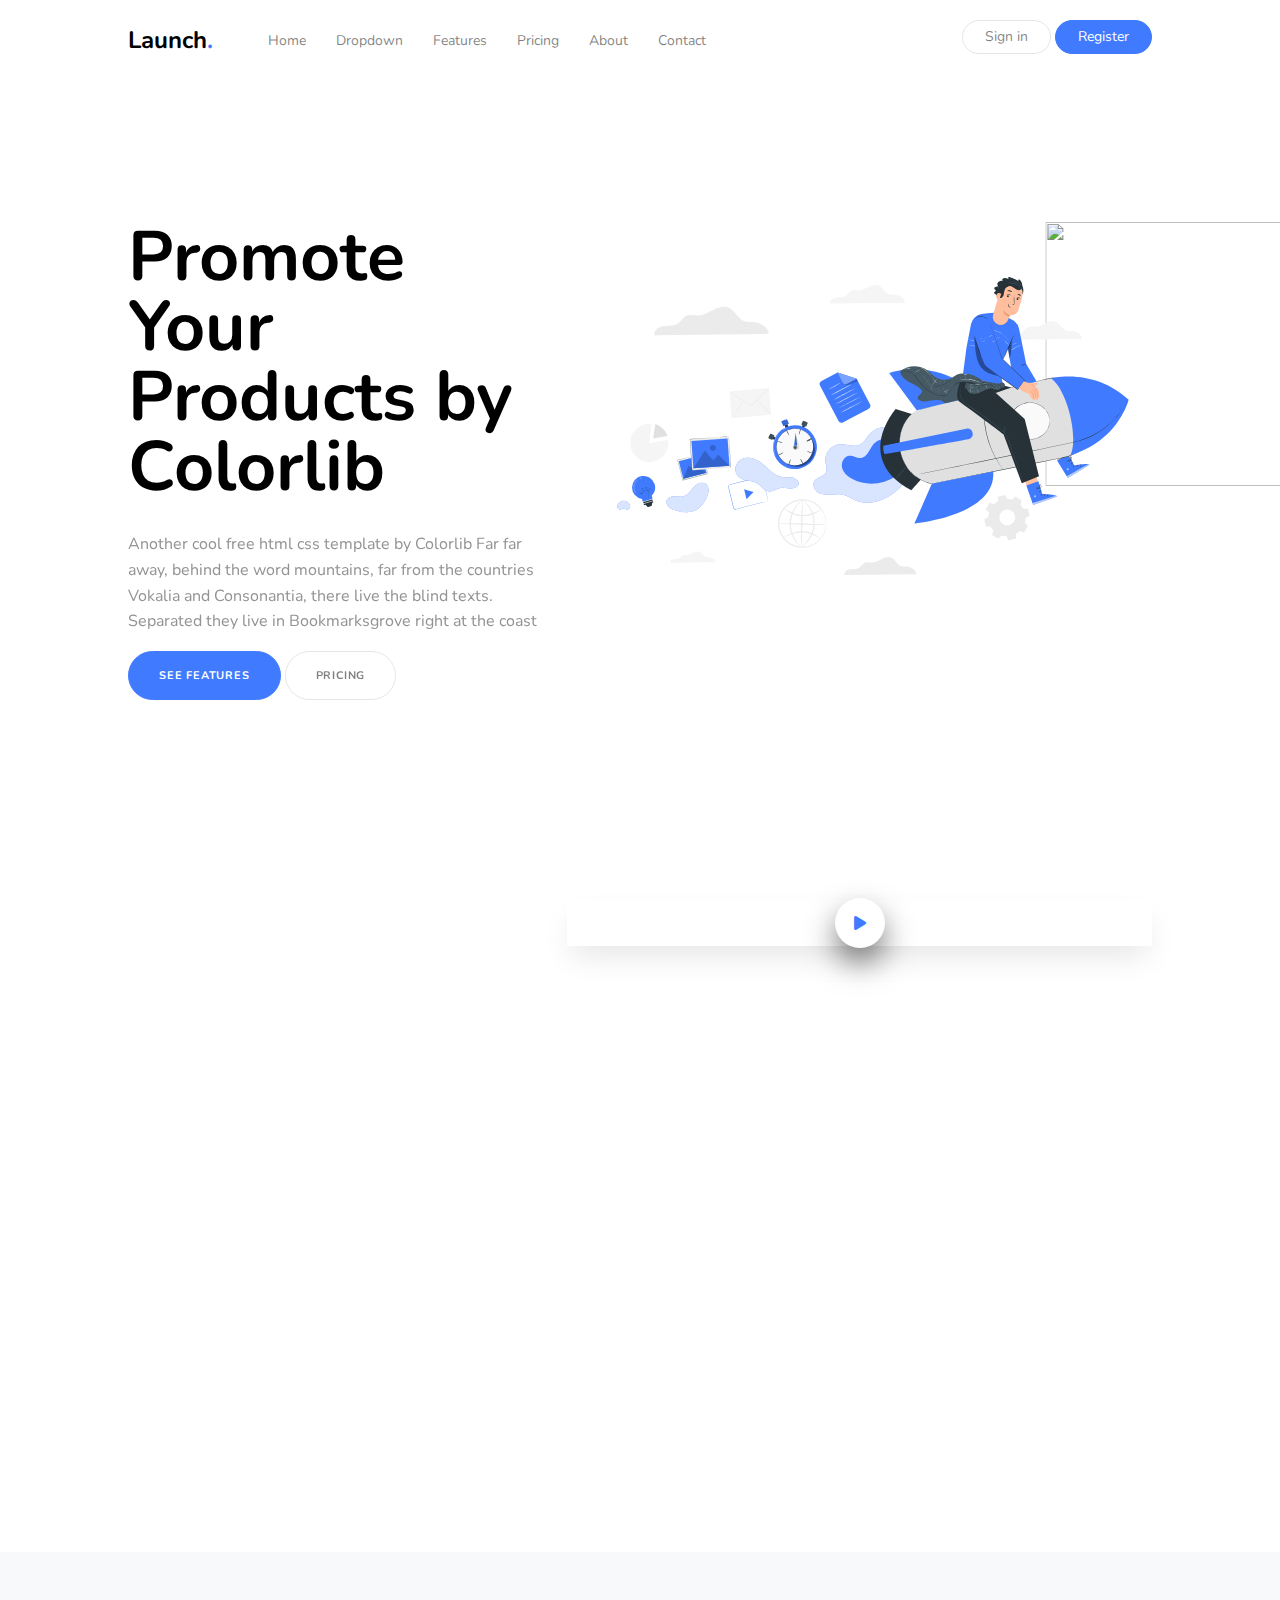
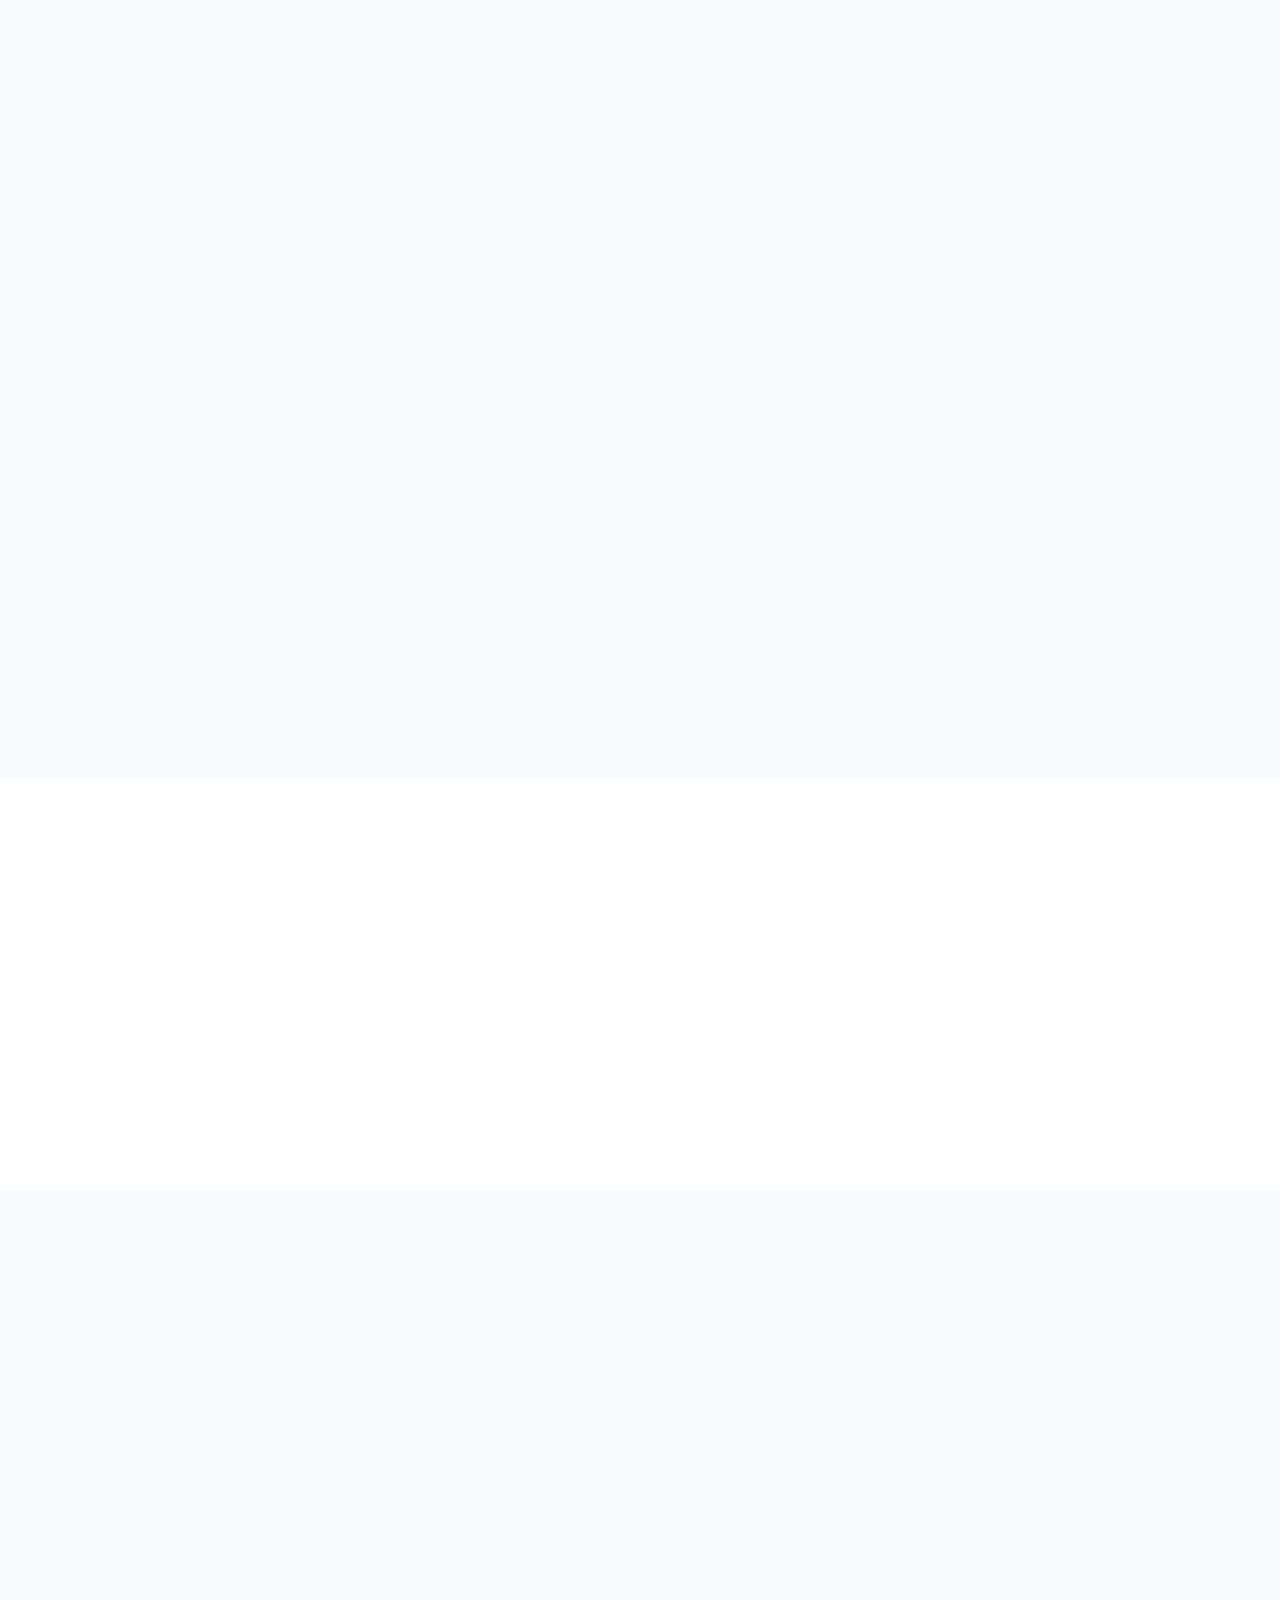
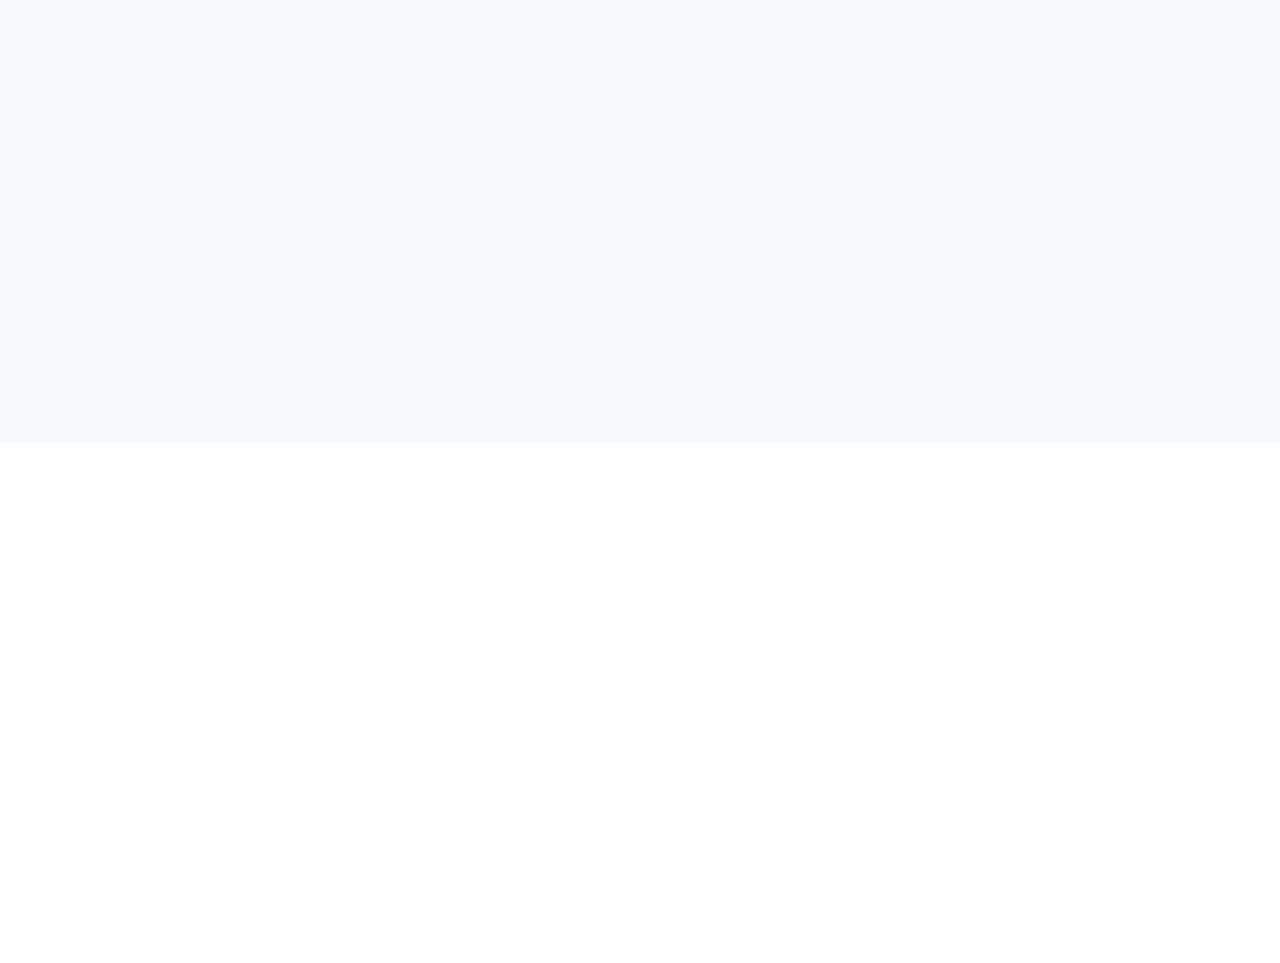
==== Lesson22/index.html @ 305e101e "feat:last lessons addeD" ====
<!DOCTYPE html>
<html lang="en">

<head>
    <meta charset="UTF-8">
    <meta name="viewport" content="width=device-width, initial-scale=1.0">
    <title>Document</title>



    <!-- FOntawsome cdn -->
    <link rel="stylesheet" href="https://cdnjs.cloudflare.com/ajax/libs/font-awesome/6.7.2/css/all.min.css"
        integrity="sha512-Evv84Mr4kqVGRNSgIGL/F/aIDqQb7xQ2vcrdIwxfjThSH8CSR7PBEakCr51Ck+w+/U6swU2Im1vVX0SVk9ABhg=="
        crossorigin="anonymous" referrerpolicy="no-referrer" />


    <!-- AOS css link -->
    <link rel="stylesheet" href="https://unpkg.com/aos@next/dist/aos.css" />


    <!-- Link Swiper's CSS -->
    <link rel="stylesheet" href="https://cdn.jsdelivr.net/npm/swiper@11/swiper-bundle.min.css" />


    <!-- Css file links -->
    <link rel="stylesheet" href="./src/css/reset.css">
    <link rel="stylesheet" href="./src/css/layout.css">
    <link rel="stylesheet" href="./src/css/swipper.css">
    <link rel="stylesheet" href="./src/css/style.css">
    <link rel="stylesheet" href="./src/css/responsive.css">
    <link rel="stylesheet" href="./src/css/animation.css">
</head>

<body>

    <header>
        <div class="container">
            <div class="row justify-content-between align-center">
                <div class="col-7 flex align-end">
                    <div class="logo">
                        <h2>
                            <a href="">
                                Launch<span>.</span>
                            </a>
                        </h2>
                    </div>
                    <ul class="menu flex">
                        <li>
                            <a href="">
                                Home
                            </a>
                        </li>
                        <li>
                            <a href="">
                                Dropdown
                            </a>
                            <ul class="submenu">
                                <li>
                                    <a href="">Testimonials</a>
                                </li>
                                <li>
                                    <a href="">Menu Two</a>
                                </li>
                                <li>
                                    <a href="">Menu Three</a>
                                </li>
                            </ul>
                        </li>
                        <li>
                            <a href="">
                                Features
                            </a>
                        </li>
                        <li>
                            <a href="">
                                Pricing
                            </a>
                        </li>
                        <li>
                            <a href="">
                                About
                            </a>
                        </li>
                        <li>
                            <a href="">
                                Contact
                            </a>
                        </li>
                    </ul>
                </div>
                <div class="col-3 text-right">
                    <a href="" class="btn">Sign in</a>
                    <a href="" class="btn-blue">Register</a>
                </div>
            </div>
        </div>
    </header>

    <main>
        <section id="intro">
            <div class="container">
                <div class="row justify-content-between">
                    <div class="col-lg-5">
                        <h1 data-aos="fade-up" data-aos-duration="1000" data-aos-mirror="true">Promote Your Products by
                            Colorlib</h1>
                        <p data-aos="fade-up" data-aos-duration="1000" data-aos-mirror="true">Another cool free html css
                            template by Colorlib Far far away, behind the word mountains, far
                            from the countries Vokalia and Consonantia, there live the blind texts. Separated they live
                            in Bookmarksgrove right at the coast</p>

                        <a href="http://" class="btn-blue" data-aos="fade-up" data-aos-duration="1000"
                            data-aos-mirror="true">SEE FEATURES</a>
                        <a href="http://" class="btn" data-aos="fade-up" data-aos-duration="1000"
                            data-aos-mirror="true">PRICING</a>
                    </div>
                    <div class="col-lg-7 relative">
                        <img src="./assets/images/market-launch-pana.svg" alt="" data-aos="fade-up"
                            data-aos-duration="1000" data-aos-mirror="true">
                        <img src="https://preview.colorlib.com/theme/launch/images/dots.png.webp" class="dots">
                    </div>
                </div>
            </div>
        </section>
        <section id="service">
            <div class="container">
                <div class="row justify-content-between">
                    <div class="col-lg-4">
                        <span class="subtitle" data-aos="fade-up" data-aos-duration="1000"
                            data-aos-mirror="true">Digital Services</span>
                        <h2 data-aos="fade-up" data-aos-duration="1000" data-aos-mirror="true">Selling Digital Services
                        </h2>
                        <p data-aos="fade-up" data-aos-duration="1000" data-aos-mirror="true">Far far away, behind the
                            word mountains, far from the countries Vokalia and Consonantia,
                            there live the blind texts. Separated they live in Bookmarksgrove right at the coast</p>

                        <ul>
                            <li data-aos="fade-up" data-aos-duration="1000" data-aos-mirror="true">
                                <i class="fa-solid fa-check"></i>
                                There live the blind texts
                            </li>
                            <li data-aos="fade-up" data-aos-duration="1000" data-aos-mirror="true">
                                <i class="fa-solid fa-check"></i>
                                Far far away behind the word
                            </li>
                        </ul>
                        <p class="feedback-desc" data-aos="fade-up" data-aos-duration="1000" data-aos-mirror="true">
                            “Separated they live in Bookmarksgrove right at the coast of the
                            Semantics,
                            a large language
                            ocean. A small river named Duden flows by their place and supplies it with the necessary
                            regelialia. ”</p>

                        <div class="client-card flex">
                            <img src="https://preview.colorlib.com/theme/launch/images/person_1.jpg" alt="client İmage"
                                data-aos="fade-up" data-aos-duration="1000" data-aos-mirror="true">

                            <div>
                                <h5 data-aos="fade-up" data-aos-duration="1000" data-aos-mirror="true">James Anderson
                                </h5>
                                <p data-aos="fade-up" data-aos-duration="1000" data-aos-mirror="true">Facebook, Product
                                    Lead</p>
                            </div>
                        </div>
                    </div>
                    <div class="col-lg-7">
                        <div class="service-big-image">

                            <img src="https://preview.colorlib.com/theme/launch/images/dashboard.jpg.webp" alt=""
                                data-aos="fade-up" data-aos-duration="1000" data-aos-mirror="true">
                            <span>
                                <i class="fa-solid fa-play"></i>
                            </span>
                        </div>
                    </div>
                </div>
            </div>
        </section>
        <section id="service-slider">
            <div class="container">
                <div class="row">
                    <div class="col-lg-7">
                        <img src="https://preview.colorlib.com/theme/launch/images/dashboard.jpg" alt=""
                            data-aos="fade-up" data-aos-duration="1000" data-aos-mirror="true">
                    </div>
                    <div class="col-lg-5">
                        <div class="service-item flex active" data-aos="fade-up" data-aos-duration="1000"
                            data-aos-mirror="true">
                            <div class="service-icon">
                                <svg class="bi bi-app-indicator" width="1em" height="1em" viewBox="0 0 16 16"
                                    fill="currentColor" xmlns="http://www.w3.org/2000/svg">
                                    <path fill-rule="evenodd"
                                        d="M5.5 2A3.5 3.5 0 0 0 2 5.5v5A3.5 3.5 0 0 0 5.5 14h5a3.5 3.5 0 0 0 3.5-3.5V8a.5.5 0 0 1 1 0v2.5a4.5 4.5 0 0 1-4.5 4.5h-5A4.5 4.5 0 0 1 1 10.5v-5A4.5 4.5 0 0 1 5.5 1H8a.5.5 0 0 1 0 1H5.5z">
                                    </path>
                                    <path d="M16 3a3 3 0 1 1-6 0 3 3 0 0 1 6 0z"></path>
                                </svg>
                            </div>
                            <div class="service-item-info">
                                <h3>Grow Your Business</h3>
                                <p>Far far away, behind the word mountains, far from the countries Vokalia and
                                    Consonantia.</p>
                            </div>
                        </div>
                        <div class="service-item flex" data-aos="fade-up" data-aos-duration="1000"
                            data-aos-mirror="true">
                            <div class="service-icon">
                                <svg class="bi bi-app-indicator" width="1em" height="1em" viewBox="0 0 16 16"
                                    fill="currentColor" xmlns="http://www.w3.org/2000/svg">
                                    <path fill-rule="evenodd"
                                        d="M5.5 2A3.5 3.5 0 0 0 2 5.5v5A3.5 3.5 0 0 0 5.5 14h5a3.5 3.5 0 0 0 3.5-3.5V8a.5.5 0 0 1 1 0v2.5a4.5 4.5 0 0 1-4.5 4.5h-5A4.5 4.5 0 0 1 1 10.5v-5A4.5 4.5 0 0 1 5.5 1H8a.5.5 0 0 1 0 1H5.5z">
                                    </path>
                                    <path d="M16 3a3 3 0 1 1-6 0 3 3 0 0 1 6 0z"></path>
                                </svg>
                            </div>
                            <div class="service-item-info">
                                <h3>Grow Your Business</h3>
                                <p>Far far away, behind the word mountains, far from the countries Vokalia and
                                    Consonantia.</p>
                            </div>
                        </div>
                        <div class="service-item flex" data-aos="fade-up" data-aos-duration="1000"
                            data-aos-mirror="true">
                            <div class="service-icon">
                                <svg class="bi bi-app-indicator" width="1em" height="1em" viewBox="0 0 16 16"
                                    fill="currentColor" xmlns="http://www.w3.org/2000/svg">
                                    <path fill-rule="evenodd"
                                        d="M5.5 2A3.5 3.5 0 0 0 2 5.5v5A3.5 3.5 0 0 0 5.5 14h5a3.5 3.5 0 0 0 3.5-3.5V8a.5.5 0 0 1 1 0v2.5a4.5 4.5 0 0 1-4.5 4.5h-5A4.5 4.5 0 0 1 1 10.5v-5A4.5 4.5 0 0 1 5.5 1H8a.5.5 0 0 1 0 1H5.5z">
                                    </path>
                                    <path d="M16 3a3 3 0 1 1-6 0 3 3 0 0 1 6 0z"></path>
                                </svg>
                            </div>
                            <div class="service-item-info">
                                <h3>Grow Your Business</h3>
                                <p>Far far away, behind the word mountains, far from the countries Vokalia and
                                    Consonantia.</p>
                            </div>
                        </div>
                        <div class="service-item flex" data-aos="fade-up" data-aos-duration="1000"
                            data-aos-mirror="true">
                            <div class="service-icon">
                                <svg class="bi bi-app-indicator" width="1em" height="1em" viewBox="0 0 16 16"
                                    fill="currentColor" xmlns="http://www.w3.org/2000/svg">
                                    <path fill-rule="evenodd"
                                        d="M5.5 2A3.5 3.5 0 0 0 2 5.5v5A3.5 3.5 0 0 0 5.5 14h5a3.5 3.5 0 0 0 3.5-3.5V8a.5.5 0 0 1 1 0v2.5a4.5 4.5 0 0 1-4.5 4.5h-5A4.5 4.5 0 0 1 1 10.5v-5A4.5 4.5 0 0 1 5.5 1H8a.5.5 0 0 1 0 1H5.5z">
                                    </path>
                                    <path d="M16 3a3 3 0 1 1-6 0 3 3 0 0 1 6 0z"></path>
                                </svg>
                            </div>
                            <div class="service-item-info">
                                <h3>Grow Your Business</h3>
                                <p>Far far away, behind the word mountains, far from the countries Vokalia and
                                    Consonantia.</p>
                            </div>
                        </div>
                    </div>
                </div>
            </div>
        </section>
        <section id="service-items">
            <div class="container">
                <div class="row">
                    <div class="col-lg-3" data-aos="fade-up" data-aos-duration="1000" data-aos-mirror="true">
                        <div class="service-card">
                            <div class="service-icon">
                                <svg class="bi bi-app-indicator" width="1em" height="1em" viewBox="0 0 16 16"
                                    fill="currentColor" xmlns="http://www.w3.org/2000/svg">
                                    <path fill-rule="evenodd"
                                        d="M5.5 2A3.5 3.5 0 0 0 2 5.5v5A3.5 3.5 0 0 0 5.5 14h5a3.5 3.5 0 0 0 3.5-3.5V8a.5.5 0 0 1 1 0v2.5a4.5 4.5 0 0 1-4.5 4.5h-5A4.5 4.5 0 0 1 1 10.5v-5A4.5 4.5 0 0 1 5.5 1H8a.5.5 0 0 1 0 1H5.5z">
                                    </path>
                                    <path d="M16 3a3 3 0 1 1-6 0 3 3 0 0 1 6 0z"></path>
                                </svg>
                            </div>
                            <h3>Grow Your Business</h3>
                            <p>Far far away, behind the word mountains, far from the countries Vokalia and Consonantia.
                            </p>
                        </div>
                    </div>
                    <div class="col-lg-3" data-aos="fade-up" data-aos-duration="1000" data-aos-delay="150"
                        data-aos-mirror="true">
                        <div class="service-card">
                            <div class="service-icon icon-yellow">
                                <svg class="bi bi-arrow-repeat" width="1em" height="1em" viewBox="0 0 16 16"
                                    fill="currentColor" xmlns="http://www.w3.org/2000/svg">
                                    <path fill-rule="evenodd"
                                        d="M2.854 7.146a.5.5 0 0 0-.708 0l-2 2a.5.5 0 1 0 .708.708L2.5 8.207l1.646 1.647a.5.5 0 0 0 .708-.708l-2-2zm13-1a.5.5 0 0 0-.708 0L13.5 7.793l-1.646-1.647a.5.5 0 0 0-.708.708l2 2a.5.5 0 0 0 .708 0l2-2a.5.5 0 0 0 0-.708z">
                                    </path>
                                    <path fill-rule="evenodd"
                                        d="M8 3a4.995 4.995 0 0 0-4.192 2.273.5.5 0 0 1-.837-.546A6 6 0 0 1 14 8a.5.5 0 0 1-1.001 0 5 5 0 0 0-5-5zM2.5 7.5A.5.5 0 0 1 3 8a5 5 0 0 0 9.192 2.727.5.5 0 1 1 .837.546A6 6 0 0 1 2 8a.5.5 0 0 1 .501-.5z">
                                    </path>
                                </svg>
                            </div>
                            <h3>Grow Your Business</h3>
                            <p>Far far away, behind the word mountains, far from the countries Vokalia and Consonantia.
                            </p>
                        </div>
                    </div>
                    <div class="col-lg-3" data-aos="fade-up" data-aos-duration="1000" data-aos-delay="250"
                        data-aos-mirror="true">
                        <div class="service-card">
                            <div class="service-icon">
                                <svg class="bi bi-app-indicator" width="1em" height="1em" viewBox="0 0 16 16"
                                    fill="currentColor" xmlns="http://www.w3.org/2000/svg">
                                    <path fill-rule="evenodd"
                                        d="M5.5 2A3.5 3.5 0 0 0 2 5.5v5A3.5 3.5 0 0 0 5.5 14h5a3.5 3.5 0 0 0 3.5-3.5V8a.5.5 0 0 1 1 0v2.5a4.5 4.5 0 0 1-4.5 4.5h-5A4.5 4.5 0 0 1 1 10.5v-5A4.5 4.5 0 0 1 5.5 1H8a.5.5 0 0 1 0 1H5.5z">
                                    </path>
                                    <path d="M16 3a3 3 0 1 1-6 0 3 3 0 0 1 6 0z"></path>
                                </svg>
                            </div>
                            <h3>Grow Your Business</h3>
                            <p>Far far away, behind the word mountains, far from the countries Vokalia and Consonantia.
                            </p>
                        </div>
                    </div>
                    <div class="col-lg-3" data-aos="fade-up" data-aos-duration="1000" data-aos-delay="350"
                        data-aos-mirror="true">
                        <div class="service-card">
                            <div class="service-icon">
                                <svg class="bi bi-app-indicator" width="1em" height="1em" viewBox="0 0 16 16"
                                    fill="currentColor" xmlns="http://www.w3.org/2000/svg">
                                    <path fill-rule="evenodd"
                                        d="M5.5 2A3.5 3.5 0 0 0 2 5.5v5A3.5 3.5 0 0 0 5.5 14h5a3.5 3.5 0 0 0 3.5-3.5V8a.5.5 0 0 1 1 0v2.5a4.5 4.5 0 0 1-4.5 4.5h-5A4.5 4.5 0 0 1 1 10.5v-5A4.5 4.5 0 0 1 5.5 1H8a.5.5 0 0 1 0 1H5.5z">
                                    </path>
                                    <path d="M16 3a3 3 0 1 1-6 0 3 3 0 0 1 6 0z"></path>
                                </svg>
                            </div>
                            <h3>Grow Your Business</h3>
                            <p>Far far away, behind the word mountains, far from the countries Vokalia and Consonantia.
                            </p>
                        </div>
                    </div>
                </div>
            </div>
        </section>
        <section id="pricing">
            <div class="container">
                <div class="row justify-content-center">
                    <div class="text-center">
                        <h2 data-aos="fade-up" data-aos-duration="1000" data-aos-mirror="true">Pricing</h2>
                        <p data-aos="fade-up" data-aos-duration="1000" data-aos-mirror="true"> Pricing for everyone.
                            Choose your plan now!</p>
                    </div>
                </div>
                <div class="row">
                    <div class="col-lg-4" data-aos="fade-up" data-aos-duration="1000" data-aos-mirror="true">
                        <div class="pricing-card">
                            <div class="text-center">
                                <h3>Free</h3>
                                <p>
                                    <sup>$</sup>0
                                </p>
                            </div>
                            <ul>
                                <li>
                                    <i class="fa-solid fa-check"></i>
                                    There live the blind texts
                                </li>
                                <li>
                                    <i class="fa-solid fa-check"></i>
                                    Far far away behind the word
                                </li>
                                <li>
                                    <i class="fa-solid fa-check"></i>
                                    Far from the countries Vokalia and Consonantia
                                </li>
                            </ul>
                            <div class="text-center">
                                <a href="#" class="btn">Get Started</a>

                            </div>
                        </div>
                    </div>
                    <div class="col-lg-4" data-aos="fade-up" data-aos-duration="1000" data-aos-mirror="true"
                        data-aos-delay="150">
                        <div class="pricing-card active">
                            <div class="text-center">
                                <h3>Free</h3>
                                <p>
                                    <sup>$</sup>0
                                </p>
                            </div>
                            <ul>
                                <li>
                                    <i class="fa-solid fa-check"></i>
                                    There live the blind texts
                                </li>
                                <li>
                                    <i class="fa-solid fa-check"></i>
                                    Far far away behind the word
                                </li>
                                <li>
                                    <i class="fa-solid fa-check"></i>
                                    Far from the countries Vokalia and Consonantia
                                </li>
                            </ul>
                            <div class="text-center">
                                <a href="#" class="btn btn-blue">Get Started</a>

                            </div>
                        </div>
                    </div>
                    <div class="col-lg-4" data-aos="fade-up" data-aos-duration="1000" data-aos-mirror="true"
                        data-aos-delay="250">
                        <div class="pricing-card">
                            <div class="text-center">
                                <h3>Free</h3>
                                <p>
                                    <sup>$</sup>0
                                </p>
                            </div>
                            <ul>
                                <li>
                                    <i class="fa-solid fa-check"></i>
                                    There live the blind texts
                                </li>
                                <li>
                                    <i class="fa-solid fa-check"></i>
                                    Far far away behind the word
                                </li>
                                <li>
                                    <i class="fa-solid fa-check"></i>
                                    Far from the countries Vokalia and Consonantia
                                </li>
                            </ul>
                            <div class="text-center">
                                <a href="#" class="btn">Get Started</a>

                            </div>
                        </div>
                    </div>
                </div>
            </div>
        </section>
        <section id="feedback">
            <div class="container">
                <div class="row">
                    <div class="col-4 col-sm-4">
                        <p class="sub-title" data-aos="fade-up" data-aos-duration="1000" data-aos-mirror="true">
                            Testimonials</p>
                        <h2 data-aos="fade-up" data-aos-duration="1000" data-aos-mirror="true">Our Customers Feedbck
                        </h2>
                        <div>
                            <button data-aos="fade-up" data-aos-duration="1000" data-aos-mirror="true">
                                <span> &leftarrow;</span>
                            </button>
                            <button data-aos="fade-up" data-aos-duration="1000" data-aos-mirror="true">
                                <span>&rightarrow;</span>
                            </button>
                        </div>
                    </div>
                    <div class="col-8 col-sm-8 flex" data-aos="fade-up" data-aos-duration="1000" data-aos-mirror="true">

                        <div class="swiper mySwiper">
                            <div class="swiper-wrapper">
                                <div class="swiper-slide">
                                    <div class="feedback-item">
                                        <p class="feedback-desc">“Separated they live in Bookmarksgrove right at the
                                            coast of the
                                            Semantics,
                                            a large language
                                            ocean. A small river named Duden flows by their place and supplies it with
                                            the necessary
                                            regelialia. ”</p>

                                        <div class="client-card flex">
                                            <img src="https://preview.colorlib.com/theme/launch/images/person_1.jpg"
                                                alt="client İmage">

                                            <div>
                                                <h5>James Anderson</h5>
                                                <p>Facebook, Product Lead</p>
                                            </div>
                                        </div>
                                    </div>
                                </div>
                                <div class="swiper-slide">
                                    <div class="feedback-item">
                                        <p class="feedback-desc">“Separated they live in Bookmarksgrove right at the
                                            coast of the
                                            Semantics,
                                            a large language
                                            ocean. A small river named Duden flows by their place and supplies it with
                                            the necessary
                                            regelialia. ”</p>

                                        <div class="client-card flex">
                                            <img src="https://preview.colorlib.com/theme/launch/images/person_1.jpg"
                                                alt="client İmage">

                                            <div>
                                                <h5>James Anderson</h5>
                                                <p>Facebook, Product Lead</p>
                                            </div>
                                        </div>
                                    </div>
                                </div>
                                <div class="swiper-slide">
                                    <div class="feedback-item">
                                        <p class="feedback-desc">“Separated they live in Bookmarksgrove right at the
                                            coast of the
                                            Semantics,
                                            a large language
                                            ocean. A small river named Duden flows by their place and supplies it with
                                            the necessary
                                            regelialia. ”</p>

                                        <div class="client-card flex">
                                            <img src="https://preview.colorlib.com/theme/launch/images/person_1.jpg"
                                                alt="client İmage">

                                            <div>
                                                <h5>James Anderson</h5>
                                                <p>Facebook, Product Lead</p>
                                            </div>
                                        </div>
                                    </div>
                                </div>
                                <div class="swiper-slide">
                                    <div class="feedback-item">
                                        <p class="feedback-desc">“Separated they live in Bookmarksgrove right at the
                                            coast of the
                                            Semantics,
                                            a large language
                                            ocean. A small river named Duden flows by their place and supplies it with
                                            the necessary
                                            regelialia. ”</p>

                                        <div class="client-card flex">
                                            <img src="https://preview.colorlib.com/theme/launch/images/person_1.jpg"
                                                alt="client İmage">

                                            <div>
                                                <h5>James Anderson</h5>
                                                <p>Facebook, Product Lead</p>
                                            </div>
                                        </div>
                                    </div>
                                </div>
                                <div class="swiper-slide">
                                    <div class="feedback-item">
                                        <p class="feedback-desc">“Separated they live in Bookmarksgrove right at the
                                            coast of the
                                            Semantics,
                                            a large language
                                            ocean. A small river named Duden flows by their place and supplies it with
                                            the necessary
                                            regelialia. ”</p>

                                        <div class="client-card flex">
                                            <img src="https://preview.colorlib.com/theme/launch/images/person_1.jpg"
                                                alt="client İmage">

                                            <div>
                                                <h5>James Anderson</h5>
                                                <p>Facebook, Product Lead</p>
                                            </div>
                                        </div>
                                    </div>
                                </div>
                            </div>
                            <div class="swiper-pagination"></div>
                        </div>

                    </div>
                </div>
            </div>
        </section>
    </main>
    <footer></footer>



    <script src="https://unpkg.com/aos@next/dist/aos.js"></script>
    <script>
        AOS.init();
    </script>


    <!-- Swiper JS -->
    <script src="https://cdn.jsdelivr.net/npm/swiper@11/swiper-bundle.min.js"></script>

    <!-- Initialize Swiper -->
    <script>
        var swiper = new Swiper(".mySwiper", {
            slidesPerView: 2,
            spaceBetween: 30,
            pagination: {
                el: ".swiper-pagination",
                clickable: true,
            },
        });
    </script>
</body>

</html>
---- Lesson22/src/css/layout.css ----
.container {
    width: 80%;
    max-width: 1140px;
    margin-inline: auto;
    /* position: relative; */
}

.row {
    display: flex;
    flex-wrap: wrap;
    margin-inline: -15px;
}

/* xs */
@media screen and (max-width: 576px) {
    .col-1 {
        width: calc(100%/12);
    }

    .col-2 {
        width: calc(100%/12*2);
    }

    .col-3 {
        width: 25%;
    }

    .col-4 {
        width: calc(100%/12*4);
    }

    .col-5 {
        width: calc(100%/12*5);
    }

    .col-6 {
        width: 50%;
    }

    .col-7 {
        width: calc(100%/12*7);
    }

    .col-8 {
        width: calc(100%/12*8);
    }

    .col-9 {
        width: 75%;
    }

    .col-10 {
        width: calc(100%/12*10);
    }

    .col-11 {
        width: calc(100%/12*11);
    }

    .col-12 {
        width: 100%;
    }
}

/* sm */
@media screen and (min-width:576px) {
    .col-sm-1 {
        width: calc(100%/12);
    }

    .col-sm-2 {
        width: calc(100%/12*2);
    }

    .col-sm-3 {
        width: 25%;
    }

    .col-sm-4 {
        width: calc(100%/12*4);
    }

    .col-sm-5 {
        width: calc(100%/12*5);
    }

    .col-sm-6 {
        width: 50%;
    }

    .col-sm-7 {
        width: calc(100%/12*7);
    }

    .col-sm-8 {
        width: calc(100%/12*8);
    }

    .col-sm-9 {
        width: 75%;
    }

    .col-sm-10 {
        width: calc(100%/12*10);
    }

    .col-sm-11 {
        width: calc(100%/12*11);
    }

    .col-sm-12 {
        width: 100%;
    }

    .order-sm-1 {
        order: -1;
    }
}

/* md */
@media screen and (min-width:768px) {
    .col-md-1 {
        width: calc(100%/12);
    }

    .col-md-2 {
        width: calc(100%/12*2);
    }

    .col-md-3 {
        width: 25%;
    }

    .col-md-4 {
        width: calc(100%/12*4);
    }

    .col-md-5 {
        width: calc(100%/12*5);
    }

    .col-md-6 {
        width: 50%;
    }

    .col-md-7 {
        width: calc(100%/12*7);
    }

    .col-md-8 {
        width: calc(100%/12*8);
    }

    .col-md-9 {
        width: 75%;
    }

    .col-md-10 {
        width: calc(100%/12*10);
    }

    .col-md-11 {
        width: calc(100%/12*11);
    }

    .col-md-12 {
        width: 100%;
    }


}

/* lg */
@media screen and (min-width:992px) {
    .col-lg-1 {
        width: calc(100%/12);
    }

    .col-lg-2 {
        width: calc(100%/12*2);
    }

    .col-lg-3 {
        width: 25%;
    }

    .col-lg-4 {
        width: calc(100%/12*4);
    }

    .col-lg-5 {
        width: calc(100%/12*5);
    }

    .col-lg-6 {
        width: 50%;
    }

    .col-lg-7 {
        width: calc(100%/12*7);
    }

    .col-lg-8 {
        width: calc(100%/12*8);
    }

    .col-lg-9 {
        width: 75%;
    }

    .col-lg-10 {
        width: calc(100%/12*10);
    }

    .col-lg-11 {
        width: calc(100%/12*11);
    }

    .col-lg-12 {
        width: 100%;
    }
}

/* XL */
@media screen and (min-width:1200px) {
    .col-xl-1 {
        width: calc(100%/12);
    }

    .col-xl-2 {
        width: calc(100%/12*2);
    }

    .col-xl-3 {
        width: 25%;
    }

    .col-xl-4 {
        width: calc(100%/12*4);
    }

    .col-xl-5 {
        width: calc(100%/12*5);
    }

    .col-xl-6 {
        width: 50%;
    }

    .col-xl-7 {
        width: calc(100%/12*7);
    }

    .col-xl-8 {
        width: calc(100%/12*8);
    }

    .col-xl-9 {
        width: 75%;
    }

    .col-xl-10 {
        width: calc(100%/12*10);
    }

    .col-xl-11 {
        width: calc(100%/12*11);
    }

    .col-xl-12 {
        width: 100%;
    }
}

/* XXL  */
@media screen and (min-width:1400px) {
    .col-xxl-1 {
        width: calc(100%/12);
    }

    .col-xxl-2 {
        width: calc(100%/12*2);
    }

    .col-xxl-3 {
        width: 25%;
    }

    .col-xxl-4 {
        width: calc(100%/12*4);
    }

    .col-xxl-5 {
        width: calc(100%/12*5);
    }

    .col-xxl-6 {
        width: 50%;
    }

    .col-xxl-7 {
        width: calc(100%/12*7);
    }

    .col-xxl-8 {
        width: calc(100%/12*8);
    }

    .col-xxl-9 {
        width: 75%;
    }

    .col-xxl-10 {
        width: calc(100%/12*10);
    }

    .col-xxl-11 {
        width: calc(100%/12*11);
    }

    .col-xxl-12 {
        width: 100%;
    }
}


.flex {
    display: flex;
}

.text-center {
    text-align: center;
}

.text-right {
    text-align: right;
}

.align-center {
    align-items: center;
}

.align-end {
    align-items: end;
}

.justify-content-center {
    justify-content: center;
}

.justify-content-between {
    justify-content: space-between;
}

.justify-content-evenly {
    justify-content: space-evenly;
}

.relative {
    position: relative;
}

[class^="col-"] {
    box-sizing: border-box;
    padding-inline: 15px;
}
---- Lesson22/src/css/swipper.css ----
.swiper {
    width: 100%;
    height: 100%;
}

.swiper-wrapper {
    height: 400px;
    margin-top: -80px;
}

.swiper-pagination {
    margin-bottom: -9px;
}

.swiper-slide {
    text-align: center;
    font-size: 18px;
    background: #fff;
    display: flex;
    justify-content: center;
    align-items: center;
}

.swiper-slide img {
    display: block;
    width: 100%;
    height: 100%;
    object-fit: cover;
}
---- Lesson22/src/css/style.css ----
@import url('https://fonts.googleapis.com/css2?family=Nunito:ital,wght@0,200..1000;1,200..1000&display=swap');

body {
    font-family: "Nunito", serif;
    color: #939393;
    line-height: 1.6;
}

h1,
h2,
h3,
h4,
h5,
h6 {
    color: #000;
}

p {
    margin-bottom: 1rem;
}

header {
    padding-block: 20px;
    margin-bottom: 3rem;

    .logo {
        margin-bottom: -5px;

        a {
            color: #000000;
        }

        span {
            color: #407BFF;
        }
    }

    .menu {
        padding-left: 40px;

        li {
            position: relative;

            a {
                color: rgba(0, 0, 0, 0.5);
                padding: 10px 15px;
                font-size: 14px;
                transition: all .2s;

                &:hover {
                    color: #000000;
                }
            }

            .submenu {
                position: absolute;
                top: 60px;
                padding: 20px 0;
                margin-bottom: 20px;
                box-shadow: 0 2px 10px -2px rgba(0, 0, 0, 0.1);
                opacity: 0;
                visibility: hidden;
                transition: all .3s;
                background-color: #fff;

                a {
                    padding: 5px 20px;
                    color: #000000;
                }
            }

            &:hover {
                .submenu {
                    opacity: 1;
                    top: 35px;
                    visibility: visible;
                }
            }
        }
    }
}

.btn {
    padding: 5px 22px;
    border: 1px solid rgba(0, 0, 0, 0.1);
    border-radius: 30px;
    font-size: 14px;
    display: inline-block;
    color: rgba(0, 0, 0, 0.5);

    transition: all .2s;

    &:hover {
        border-color: #000;
    }
}

.btn-blue {
    padding: 5px 22px;
    background-color: #407BFF;
    border: 1px solid #407BFF;
    border-radius: 30px;
    font-size: 14px;
    display: inline-block;
    color: rgb(255, 255, 255);
}

main {
    section {
        padding-block: 100px;
    }
}

#intro {
    overflow-x: hidden;

    h1 {
        font-size: 70px;
        font-weight: 700;
        line-height: 1;
        margin-bottom: 30px;
    }

    [class^='btn'] {
        padding: 15px 30px;
        font-size: 11px;
        font-weight: 700;
        text-transform: uppercase;
        letter-spacing: .05rem;

        &:hover {
            background-color: #407BFF;
            color: #FFF;
            border-color: #407BFF;
        }
    }

    .dots {
        position: absolute;
        z-index: -1;
        top: 0;
        right: 0;
        width: 304px;
        height: 264px;
        transform: translateX(60%);
    }
}

#service {
    .subtitle {
        color: #407BFF;
        font-size: 13px;
        text-transform: uppercase;
        font-weight: 700;
    }

    h2 {
        margin-bottom: 1.5rem;
        font-weight: 500;
        line-height: 1.2;
        font-size: 38px;
    }

    ul {
        margin-bottom: 1.5rem;

        li {
            margin-bottom: 10px;

            i {
                color: #407BFF;
                margin-right: 10px;
            }
        }
    }

    .feedback-desc {
        color: #000;
        font-style: italic;
    }

    .client-card {
        img {
            width: 50px;
            height: 50px;
            border-radius: 50%;
            margin-right: 20px;
        }

        h5 {
            font-weight: 400;
        }
    }

    .service-big-image {
        cursor: pointer;
        box-shadow: 0 15px 30px -5px rgba(0, 0, 0, 0.1);
        border: 10px solid #fff;
        position: relative;

        span {
            position: absolute;
            left: 50%;
            top: 50%;
            transform: translate(-50%, -50%);
            width: 50px;
            height: 50px;
            display: inline-block;
            border-radius: 50%;
            box-shadow: 0 15px 30px 0 rgba(0, 0, 0, 0.5);
            display: flex;
            justify-content: center;
            align-items: center;
            background-color: #fff;

            i {
                color: #407BFF;
            }
        }

        &::before {
            content: " ";
            width: 100%;
            height: 100%;
            background-color: rgba(0, 0, 0, 0.1);
            position: absolute;
            opacity: 0;
            inset: 0;
            transition: all .2s;
        }

        &:hover {

            &::before {
                opacity: 1;
            }
        }
    }
}

#service-slider {
    background-color: #f8f9fa;

    img {
        box-shadow: 0 15px 30px -5px rgba(0, 0, 0, 0.1);
        border-radius: 7px;
    }

    .service-item {
        padding: 20px;
        transition: all .3s;
        border-radius: 7px;
        margin-bottom: 10px;
        cursor: pointer;

        p {
            margin-bottom: 0;
        }

        .service-icon {
            width: 40px;
            height: 40px;
            margin-right: 30px;
            background-color: #6fe7dd;
            box-shadow: 0 2px 10px 0 rgba(111, 231, 221, 0.3);
            border-radius: 30%;
            flex-shrink: 0;
            display: flex;
            justify-content: center;
            align-items: center;

            svg {
                color: #fff;
            }
        }

        &:hover {
            box-shadow: 0 2px 10px 0 rgba(111, 231, 221, 0.3);
            background-color: #fff;
        }
    }

    .active {
        border-right: 5px solid #407BFF;
    }


}

#service-items {
    .service-card {
        h3 {
            font-weight: 500;
            font-size: 18px;
        }

        .service-icon {
            width: 50px;
            height: 50px;
            margin-bottom: 15px;
            background-color: #6fe7dd;
            box-shadow: 0 2px 10px 0 rgba(111, 231, 221, 0.3);
            border-radius: 30%;
            flex-shrink: 0;
            display: flex;
            justify-content: center;
            align-items: center;

            svg {
                color: #fff;
            }
        }

        .icon-yellow {
            background-color: #ffc93c;
        }
    }
}

#pricing {
    background-color: #f8f9fa;

    h2 {
        font-size: 38px;
        font-weight: 500;
    }

    .pricing-card {
        padding: 50px;
        background: #ffffff;
        border-radius: 40px;

        h3 {
            font-size: 30px;
            font-weight: 500;
        }

        p {
            sup {
                font-size: 20px;
            }

            color: #407BFF;
            font-size: 40px;
        }

        ul {
            padding: 10px;
            margin-bottom: 3rem;

            li {
                padding-left: 30px;
                margin-bottom: 10px;
                position: relative;

                i {
                    color: #407BFF;
                    font-size: 17px;
                    position: absolute;
                    left: -10px;
                    top: 7px;
                }
            }
        }
    }

    .active {
        box-shadow: 0 15px 30px 0 rgba(0, 0, 0, 0.05);
    }

    .btn {
        padding: 10px 20px;
    }
}

#feedback {
    .sub-title {
        color: #407BFF;
        font-size: 13px;
        text-transform: uppercase;
        font-weight: 700;
        margin-bottom: 0;
    }

    h2 {
        font-size: 38px;
        color: #000000;
        line-height: 1.2;
        margin-bottom: 1.5rem;
    }

    button {
        font-size: 24px;
        width: 40px;
        height: 40px;
        background: #ccc;
        color: #ffffff;
        border-radius: 4px;
        outline: none;
        border: none;
        display: inline-block;
        transition: all .3s;
        cursor: pointer;

        span {
            margin-bottom: 3px;
            display: inline-block;
        }

        &:hover {
            background-color: #407BFF;
        }
    }

    .feedback-item {
        .feedback-desc {
            font-style: italic;
            color: #000;
            text-align: left;
        }

        img {
            width: 50px;
            height: 50px;
            border-radius: 50%;
            margin-right: 10px;
        }
    }
}
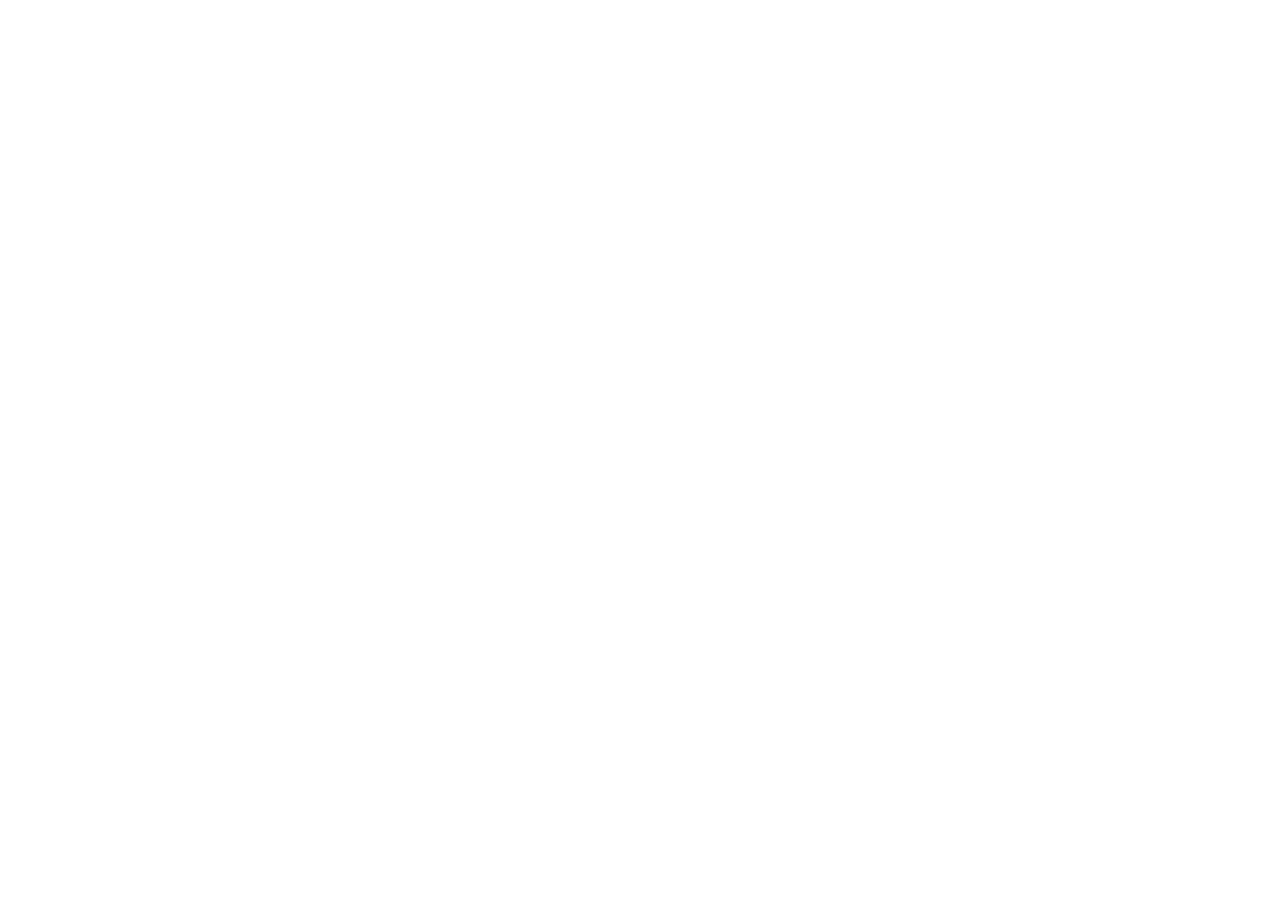
==== commit 48d2ea67: "last lesson" ====
--- a/Lesson22/index.html
+++ b/Lesson22/index.html
@@ -7,587 +7,16 @@
     <title>Document</title>
 
 
-
-    <!-- FOntawsome cdn -->
-    <link rel="stylesheet" href="https://cdnjs.cloudflare.com/ajax/libs/font-awesome/6.7.2/css/all.min.css"
-        integrity="sha512-Evv84Mr4kqVGRNSgIGL/F/aIDqQb7xQ2vcrdIwxfjThSH8CSR7PBEakCr51Ck+w+/U6swU2Im1vVX0SVk9ABhg=="
-        crossorigin="anonymous" referrerpolicy="no-referrer" />
-
-
-    <!-- AOS css link -->
-    <link rel="stylesheet" href="https://unpkg.com/aos@next/dist/aos.css" />
-
-
-    <!-- Link Swiper's CSS -->
-    <link rel="stylesheet" href="https://cdn.jsdelivr.net/npm/swiper@11/swiper-bundle.min.css" />
-
-
-    <!-- Css file links -->
-    <link rel="stylesheet" href="./src/css/reset.css">
-    <link rel="stylesheet" href="./src/css/layout.css">
-    <link rel="stylesheet" href="./src/css/swipper.css">
-    <link rel="stylesheet" href="./src/css/style.css">
-    <link rel="stylesheet" href="./src/css/responsive.css">
-    <link rel="stylesheet" href="./src/css/animation.css">
+    <script src="https://unpkg.com/@tailwindcss/browser@4"></script>
 </head>
 
-<body>
+<body class="flex justify-center items-center h-[100vh] ">
 
-    <header>
-        <div class="container">
-            <div class="row justify-content-between align-center">
-                <div class="col-7 flex align-end">
-                    <div class="logo">
-                        <h2>
-                            <a href="">
-                                Launch<span>.</span>
-                            </a>
-                        </h2>
-                    </div>
-                    <ul class="menu flex">
-                        <li>
-                            <a href="">
-                                Home
-                            </a>
-                        </li>
-                        <li>
-                            <a href="">
-                                Dropdown
-                            </a>
-                            <ul class="submenu">
-                                <li>
-                                    <a href="">Testimonials</a>
-                                </li>
-                                <li>
-                                    <a href="">Menu Two</a>
-                                </li>
-                                <li>
-                                    <a href="">Menu Three</a>
-                                </li>
-                            </ul>
-                        </li>
-                        <li>
-                            <a href="">
-                                Features
-                            </a>
-                        </li>
-                        <li>
-                            <a href="">
-                                Pricing
-                            </a>
-                        </li>
-                        <li>
-                            <a href="">
-                                About
-                            </a>
-                        </li>
-                        <li>
-                            <a href="">
-                                Contact
-                            </a>
-                        </li>
-                    </ul>
-                </div>
-                <div class="col-3 text-right">
-                    <a href="" class="btn">Sign in</a>
-                    <a href="" class="btn-blue">Register</a>
-                </div>
-            </div>
-        </div>
-    </header>
+    <div class="w-[350px] h-[350px] bg-[blue] overflow-hidden rounded-[10px] hover:transform-[translateY(-30px)] duration-[0.5s]">
+        <img src="https://i.pinimg.com/originals/9b/01/72/9b0172588367a4f608643017ad1f1aba.jpg" alt=""
+            class="w-[100%] h-[100%] object-cover duration-[0.5s] hover:scale-[1.4]">
+    </div>
 
-    <main>
-        <section id="intro">
-            <div class="container">
-                <div class="row justify-content-between">
-                    <div class="col-lg-5">
-                        <h1 data-aos="fade-up" data-aos-duration="1000" data-aos-mirror="true">Promote Your Products by
-                            Colorlib</h1>
-                        <p data-aos="fade-up" data-aos-duration="1000" data-aos-mirror="true">Another cool free html css
-                            template by Colorlib Far far away, behind the word mountains, far
-                            from the countries Vokalia and Consonantia, there live the blind texts. Separated they live
-                            in Bookmarksgrove right at the coast</p>
-
-                        <a href="http://" class="btn-blue" data-aos="fade-up" data-aos-duration="1000"
-                            data-aos-mirror="true">SEE FEATURES</a>
-                        <a href="http://" class="btn" data-aos="fade-up" data-aos-duration="1000"
-                            data-aos-mirror="true">PRICING</a>
-                    </div>
-                    <div class="col-lg-7 relative">
-                        <img src="./assets/images/market-launch-pana.svg" alt="" data-aos="fade-up"
-                            data-aos-duration="1000" data-aos-mirror="true">
-                        <img src="https://preview.colorlib.com/theme/launch/images/dots.png.webp" class="dots">
-                    </div>
-                </div>
-            </div>
-        </section>
-        <section id="service">
-            <div class="container">
-                <div class="row justify-content-between">
-                    <div class="col-lg-4">
-                        <span class="subtitle" data-aos="fade-up" data-aos-duration="1000"
-                            data-aos-mirror="true">Digital Services</span>
-                        <h2 data-aos="fade-up" data-aos-duration="1000" data-aos-mirror="true">Selling Digital Services
-                        </h2>
-                        <p data-aos="fade-up" data-aos-duration="1000" data-aos-mirror="true">Far far away, behind the
-                            word mountains, far from the countries Vokalia and Consonantia,
-                            there live the blind texts. Separated they live in Bookmarksgrove right at the coast</p>
-
-                        <ul>
-                            <li data-aos="fade-up" data-aos-duration="1000" data-aos-mirror="true">
-                                <i class="fa-solid fa-check"></i>
-                                There live the blind texts
-                            </li>
-                            <li data-aos="fade-up" data-aos-duration="1000" data-aos-mirror="true">
-                                <i class="fa-solid fa-check"></i>
-                                Far far away behind the word
-                            </li>
-                        </ul>
-                        <p class="feedback-desc" data-aos="fade-up" data-aos-duration="1000" data-aos-mirror="true">
-                            “Separated they live in Bookmarksgrove right at the coast of the
-                            Semantics,
-                            a large language
-                            ocean. A small river named Duden flows by their place and supplies it with the necessary
-                            regelialia. ”</p>
-
-                        <div class="client-card flex">
-                            <img src="https://preview.colorlib.com/theme/launch/images/person_1.jpg" alt="client İmage"
-                                data-aos="fade-up" data-aos-duration="1000" data-aos-mirror="true">
-
-                            <div>
-                                <h5 data-aos="fade-up" data-aos-duration="1000" data-aos-mirror="true">James Anderson
-                                </h5>
-                                <p data-aos="fade-up" data-aos-duration="1000" data-aos-mirror="true">Facebook, Product
-                                    Lead</p>
-                            </div>
-                        </div>
-                    </div>
-                    <div class="col-lg-7">
-                        <div class="service-big-image">
-
-                            <img src="https://preview.colorlib.com/theme/launch/images/dashboard.jpg.webp" alt=""
-                                data-aos="fade-up" data-aos-duration="1000" data-aos-mirror="true">
-                            <span>
-                                <i class="fa-solid fa-play"></i>
-                            </span>
-                        </div>
-                    </div>
-                </div>
-            </div>
-        </section>
-        <section id="service-slider">
-            <div class="container">
-                <div class="row">
-                    <div class="col-lg-7">
-                        <img src="https://preview.colorlib.com/theme/launch/images/dashboard.jpg" alt=""
-                            data-aos="fade-up" data-aos-duration="1000" data-aos-mirror="true">
-                    </div>
-                    <div class="col-lg-5">
-                        <div class="service-item flex active" data-aos="fade-up" data-aos-duration="1000"
-                            data-aos-mirror="true">
-                            <div class="service-icon">
-                                <svg class="bi bi-app-indicator" width="1em" height="1em" viewBox="0 0 16 16"
-                                    fill="currentColor" xmlns="http://www.w3.org/2000/svg">
-                                    <path fill-rule="evenodd"
-                                        d="M5.5 2A3.5 3.5 0 0 0 2 5.5v5A3.5 3.5 0 0 0 5.5 14h5a3.5 3.5 0 0 0 3.5-3.5V8a.5.5 0 0 1 1 0v2.5a4.5 4.5 0 0 1-4.5 4.5h-5A4.5 4.5 0 0 1 1 10.5v-5A4.5 4.5 0 0 1 5.5 1H8a.5.5 0 0 1 0 1H5.5z">
-                                    </path>
-                                    <path d="M16 3a3 3 0 1 1-6 0 3 3 0 0 1 6 0z"></path>
-                                </svg>
-                            </div>
-                            <div class="service-item-info">
-                                <h3>Grow Your Business</h3>
-                                <p>Far far away, behind the word mountains, far from the countries Vokalia and
-                                    Consonantia.</p>
-                            </div>
-                        </div>
-                        <div class="service-item flex" data-aos="fade-up" data-aos-duration="1000"
-                            data-aos-mirror="true">
-                            <div class="service-icon">
-                                <svg class="bi bi-app-indicator" width="1em" height="1em" viewBox="0 0 16 16"
-                                    fill="currentColor" xmlns="http://www.w3.org/2000/svg">
-                                    <path fill-rule="evenodd"
-                                        d="M5.5 2A3.5 3.5 0 0 0 2 5.5v5A3.5 3.5 0 0 0 5.5 14h5a3.5 3.5 0 0 0 3.5-3.5V8a.5.5 0 0 1 1 0v2.5a4.5 4.5 0 0 1-4.5 4.5h-5A4.5 4.5 0 0 1 1 10.5v-5A4.5 4.5 0 0 1 5.5 1H8a.5.5 0 0 1 0 1H5.5z">
-                                    </path>
-                                    <path d="M16 3a3 3 0 1 1-6 0 3 3 0 0 1 6 0z"></path>
-                                </svg>
-                            </div>
-                            <div class="service-item-info">
-                                <h3>Grow Your Business</h3>
-                                <p>Far far away, behind the word mountains, far from the countries Vokalia and
-                                    Consonantia.</p>
-                            </div>
-                        </div>
-                        <div class="service-item flex" data-aos="fade-up" data-aos-duration="1000"
-                            data-aos-mirror="true">
-                            <div class="service-icon">
-                                <svg class="bi bi-app-indicator" width="1em" height="1em" viewBox="0 0 16 16"
-                                    fill="currentColor" xmlns="http://www.w3.org/2000/svg">
-                                    <path fill-rule="evenodd"
-                                        d="M5.5 2A3.5 3.5 0 0 0 2 5.5v5A3.5 3.5 0 0 0 5.5 14h5a3.5 3.5 0 0 0 3.5-3.5V8a.5.5 0 0 1 1 0v2.5a4.5 4.5 0 0 1-4.5 4.5h-5A4.5 4.5 0 0 1 1 10.5v-5A4.5 4.5 0 0 1 5.5 1H8a.5.5 0 0 1 0 1H5.5z">
-                                    </path>
-                                    <path d="M16 3a3 3 0 1 1-6 0 3 3 0 0 1 6 0z"></path>
-                                </svg>
-                            </div>
-                            <div class="service-item-info">
-                                <h3>Grow Your Business</h3>
-                                <p>Far far away, behind the word mountains, far from the countries Vokalia and
-                                    Consonantia.</p>
-                            </div>
-                        </div>
-                        <div class="service-item flex" data-aos="fade-up" data-aos-duration="1000"
-                            data-aos-mirror="true">
-                            <div class="service-icon">
-                                <svg class="bi bi-app-indicator" width="1em" height="1em" viewBox="0 0 16 16"
-                                    fill="currentColor" xmlns="http://www.w3.org/2000/svg">
-                                    <path fill-rule="evenodd"
-                                        d="M5.5 2A3.5 3.5 0 0 0 2 5.5v5A3.5 3.5 0 0 0 5.5 14h5a3.5 3.5 0 0 0 3.5-3.5V8a.5.5 0 0 1 1 0v2.5a4.5 4.5 0 0 1-4.5 4.5h-5A4.5 4.5 0 0 1 1 10.5v-5A4.5 4.5 0 0 1 5.5 1H8a.5.5 0 0 1 0 1H5.5z">
-                                    </path>
-                                    <path d="M16 3a3 3 0 1 1-6 0 3 3 0 0 1 6 0z"></path>
-                                </svg>
-                            </div>
-                            <div class="service-item-info">
-                                <h3>Grow Your Business</h3>
-                                <p>Far far away, behind the word mountains, far from the countries Vokalia and
-                                    Consonantia.</p>
-                            </div>
-                        </div>
-                    </div>
-                </div>
-            </div>
-        </section>
-        <section id="service-items">
-            <div class="container">
-                <div class="row">
-                    <div class="col-lg-3" data-aos="fade-up" data-aos-duration="1000" data-aos-mirror="true">
-                        <div class="service-card">
-                            <div class="service-icon">
-                                <svg class="bi bi-app-indicator" width="1em" height="1em" viewBox="0 0 16 16"
-                                    fill="currentColor" xmlns="http://www.w3.org/2000/svg">
-                                    <path fill-rule="evenodd"
-                                        d="M5.5 2A3.5 3.5 0 0 0 2 5.5v5A3.5 3.5 0 0 0 5.5 14h5a3.5 3.5 0 0 0 3.5-3.5V8a.5.5 0 0 1 1 0v2.5a4.5 4.5 0 0 1-4.5 4.5h-5A4.5 4.5 0 0 1 1 10.5v-5A4.5 4.5 0 0 1 5.5 1H8a.5.5 0 0 1 0 1H5.5z">
-                                    </path>
-                                    <path d="M16 3a3 3 0 1 1-6 0 3 3 0 0 1 6 0z"></path>
-                                </svg>
-                            </div>
-                            <h3>Grow Your Business</h3>
-                            <p>Far far away, behind the word mountains, far from the countries Vokalia and Consonantia.
-                            </p>
-                        </div>
-                    </div>
-                    <div class="col-lg-3" data-aos="fade-up" data-aos-duration="1000" data-aos-delay="150"
-                        data-aos-mirror="true">
-                        <div class="service-card">
-                            <div class="service-icon icon-yellow">
-                                <svg class="bi bi-arrow-repeat" width="1em" height="1em" viewBox="0 0 16 16"
-                                    fill="currentColor" xmlns="http://www.w3.org/2000/svg">
-                                    <path fill-rule="evenodd"
-                                        d="M2.854 7.146a.5.5 0 0 0-.708 0l-2 2a.5.5 0 1 0 .708.708L2.5 8.207l1.646 1.647a.5.5 0 0 0 .708-.708l-2-2zm13-1a.5.5 0 0 0-.708 0L13.5 7.793l-1.646-1.647a.5.5 0 0 0-.708.708l2 2a.5.5 0 0 0 .708 0l2-2a.5.5 0 0 0 0-.708z">
-                                    </path>
-                                    <path fill-rule="evenodd"
-                                        d="M8 3a4.995 4.995 0 0 0-4.192 2.273.5.5 0 0 1-.837-.546A6 6 0 0 1 14 8a.5.5 0 0 1-1.001 0 5 5 0 0 0-5-5zM2.5 7.5A.5.5 0 0 1 3 8a5 5 0 0 0 9.192 2.727.5.5 0 1 1 .837.546A6 6 0 0 1 2 8a.5.5 0 0 1 .501-.5z">
-                                    </path>
-                                </svg>
-                            </div>
-                            <h3>Grow Your Business</h3>
-                            <p>Far far away, behind the word mountains, far from the countries Vokalia and Consonantia.
-                            </p>
-                        </div>
-                    </div>
-                    <div class="col-lg-3" data-aos="fade-up" data-aos-duration="1000" data-aos-delay="250"
-                        data-aos-mirror="true">
-                        <div class="service-card">
-                            <div class="service-icon">
-                                <svg class="bi bi-app-indicator" width="1em" height="1em" viewBox="0 0 16 16"
-                                    fill="currentColor" xmlns="http://www.w3.org/2000/svg">
-                                    <path fill-rule="evenodd"
-                                        d="M5.5 2A3.5 3.5 0 0 0 2 5.5v5A3.5 3.5 0 0 0 5.5 14h5a3.5 3.5 0 0 0 3.5-3.5V8a.5.5 0 0 1 1 0v2.5a4.5 4.5 0 0 1-4.5 4.5h-5A4.5 4.5 0 0 1 1 10.5v-5A4.5 4.5 0 0 1 5.5 1H8a.5.5 0 0 1 0 1H5.5z">
-                                    </path>
-                                    <path d="M16 3a3 3 0 1 1-6 0 3 3 0 0 1 6 0z"></path>
-                                </svg>
-                            </div>
-                            <h3>Grow Your Business</h3>
-                            <p>Far far away, behind the word mountains, far from the countries Vokalia and Consonantia.
-                            </p>
-                        </div>
-                    </div>
-                    <div class="col-lg-3" data-aos="fade-up" data-aos-duration="1000" data-aos-delay="350"
-                        data-aos-mirror="true">
-                        <div class="service-card">
-                            <div class="service-icon">
-                                <svg class="bi bi-app-indicator" width="1em" height="1em" viewBox="0 0 16 16"
-                                    fill="currentColor" xmlns="http://www.w3.org/2000/svg">
-                                    <path fill-rule="evenodd"
-                                        d="M5.5 2A3.5 3.5 0 0 0 2 5.5v5A3.5 3.5 0 0 0 5.5 14h5a3.5 3.5 0 0 0 3.5-3.5V8a.5.5 0 0 1 1 0v2.5a4.5 4.5 0 0 1-4.5 4.5h-5A4.5 4.5 0 0 1 1 10.5v-5A4.5 4.5 0 0 1 5.5 1H8a.5.5 0 0 1 0 1H5.5z">
-                                    </path>
-                                    <path d="M16 3a3 3 0 1 1-6 0 3 3 0 0 1 6 0z"></path>
-                                </svg>
-                            </div>
-                            <h3>Grow Your Business</h3>
-                            <p>Far far away, behind the word mountains, far from the countries Vokalia and Consonantia.
-                            </p>
-                        </div>
-                    </div>
-                </div>
-            </div>
-        </section>
-        <section id="pricing">
-            <div class="container">
-                <div class="row justify-content-center">
-                    <div class="text-center">
-                        <h2 data-aos="fade-up" data-aos-duration="1000" data-aos-mirror="true">Pricing</h2>
-                        <p data-aos="fade-up" data-aos-duration="1000" data-aos-mirror="true"> Pricing for everyone.
-                            Choose your plan now!</p>
-                    </div>
-                </div>
-                <div class="row">
-                    <div class="col-lg-4" data-aos="fade-up" data-aos-duration="1000" data-aos-mirror="true">
-                        <div class="pricing-card">
-                            <div class="text-center">
-                                <h3>Free</h3>
-                                <p>
-                                    <sup>$</sup>0
-                                </p>
-                            </div>
-                            <ul>
-                                <li>
-                                    <i class="fa-solid fa-check"></i>
-                                    There live the blind texts
-                                </li>
-                                <li>
-                                    <i class="fa-solid fa-check"></i>
-                                    Far far away behind the word
-                                </li>
-                                <li>
-                                    <i class="fa-solid fa-check"></i>
-                                    Far from the countries Vokalia and Consonantia
-                                </li>
-                            </ul>
-                            <div class="text-center">
-                                <a href="#" class="btn">Get Started</a>
-
-                            </div>
-                        </div>
-                    </div>
-                    <div class="col-lg-4" data-aos="fade-up" data-aos-duration="1000" data-aos-mirror="true"
-                        data-aos-delay="150">
-                        <div class="pricing-card active">
-                            <div class="text-center">
-                                <h3>Free</h3>
-                                <p>
-                                    <sup>$</sup>0
-                                </p>
-                            </div>
-                            <ul>
-                                <li>
-                                    <i class="fa-solid fa-check"></i>
-                                    There live the blind texts
-                                </li>
-                                <li>
-                                    <i class="fa-solid fa-check"></i>
-                                    Far far away behind the word
-                                </li>
-                                <li>
-                                    <i class="fa-solid fa-check"></i>
-                                    Far from the countries Vokalia and Consonantia
-                                </li>
-                            </ul>
-                            <div class="text-center">
-                                <a href="#" class="btn btn-blue">Get Started</a>
-
-                            </div>
-                        </div>
-                    </div>
-                    <div class="col-lg-4" data-aos="fade-up" data-aos-duration="1000" data-aos-mirror="true"
-                        data-aos-delay="250">
-                        <div class="pricing-card">
-                            <div class="text-center">
-                                <h3>Free</h3>
-                                <p>
-                                    <sup>$</sup>0
-                                </p>
-                            </div>
-                            <ul>
-                                <li>
-                                    <i class="fa-solid fa-check"></i>
-                                    There live the blind texts
-                                </li>
-                                <li>
-                                    <i class="fa-solid fa-check"></i>
-                                    Far far away behind the word
-                                </li>
-                                <li>
-                                    <i class="fa-solid fa-check"></i>
-                                    Far from the countries Vokalia and Consonantia
-                                </li>
-                            </ul>
-                            <div class="text-center">
-                                <a href="#" class="btn">Get Started</a>
-
-                            </div>
-                        </div>
-                    </div>
-                </div>
-            </div>
-        </section>
-        <section id="feedback">
-            <div class="container">
-                <div class="row">
-                    <div class="col-4 col-sm-4">
-                        <p class="sub-title" data-aos="fade-up" data-aos-duration="1000" data-aos-mirror="true">
-                            Testimonials</p>
-                        <h2 data-aos="fade-up" data-aos-duration="1000" data-aos-mirror="true">Our Customers Feedbck
-                        </h2>
-                        <div>
-                            <button data-aos="fade-up" data-aos-duration="1000" data-aos-mirror="true">
-                                <span> &leftarrow;</span>
-                            </button>
-                            <button data-aos="fade-up" data-aos-duration="1000" data-aos-mirror="true">
-                                <span>&rightarrow;</span>
-                            </button>
-                        </div>
-                    </div>
-                    <div class="col-8 col-sm-8 flex" data-aos="fade-up" data-aos-duration="1000" data-aos-mirror="true">
-
-                        <div class="swiper mySwiper">
-                            <div class="swiper-wrapper">
-                                <div class="swiper-slide">
-                                    <div class="feedback-item">
-                                        <p class="feedback-desc">“Separated they live in Bookmarksgrove right at the
-                                            coast of the
-                                            Semantics,
-                                            a large language
-                                            ocean. A small river named Duden flows by their place and supplies it with
-                                            the necessary
-                                            regelialia. ”</p>
-
-                                        <div class="client-card flex">
-                                            <img src="https://preview.colorlib.com/theme/launch/images/person_1.jpg"
-                                                alt="client İmage">
-
-                                            <div>
-                                                <h5>James Anderson</h5>
-                                                <p>Facebook, Product Lead</p>
-                                            </div>
-                                        </div>
-                                    </div>
-                                </div>
-                                <div class="swiper-slide">
-                                    <div class="feedback-item">
-                                        <p class="feedback-desc">“Separated they live in Bookmarksgrove right at the
-                                            coast of the
-                                            Semantics,
-                                            a large language
-                                            ocean. A small river named Duden flows by their place and supplies it with
-                                            the necessary
-                                            regelialia. ”</p>
-
-                                        <div class="client-card flex">
-                                            <img src="https://preview.colorlib.com/theme/launch/images/person_1.jpg"
-                                                alt="client İmage">
-
-                                            <div>
-                                                <h5>James Anderson</h5>
-                                                <p>Facebook, Product Lead</p>
-                                            </div>
-                                        </div>
-                                    </div>
-                                </div>
-                                <div class="swiper-slide">
-                                    <div class="feedback-item">
-                                        <p class="feedback-desc">“Separated they live in Bookmarksgrove right at the
-                                            coast of the
-                                            Semantics,
-                                            a large language
-                                            ocean. A small river named Duden flows by their place and supplies it with
-                                            the necessary
-                                            regelialia. ”</p>
-
-                                        <div class="client-card flex">
-                                            <img src="https://preview.colorlib.com/theme/launch/images/person_1.jpg"
-                                                alt="client İmage">
-
-                                            <div>
-                                                <h5>James Anderson</h5>
-                                                <p>Facebook, Product Lead</p>
-                                            </div>
-                                        </div>
-                                    </div>
-                                </div>
-                                <div class="swiper-slide">
-                                    <div class="feedback-item">
-                                        <p class="feedback-desc">“Separated they live in Bookmarksgrove right at the
-                                            coast of the
-                                            Semantics,
-                                            a large language
-                                            ocean. A small river named Duden flows by their place and supplies it with
-                                            the necessary
-                                            regelialia. ”</p>
-
-                                        <div class="client-card flex">
-                                            <img src="https://preview.colorlib.com/theme/launch/images/person_1.jpg"
-                                                alt="client İmage">
-
-                                            <div>
-                                                <h5>James Anderson</h5>
-                                                <p>Facebook, Product Lead</p>
-                                            </div>
-                                        </div>
-                                    </div>
-                                </div>
-                                <div class="swiper-slide">
-                                    <div class="feedback-item">
-                                        <p class="feedback-desc">“Separated they live in Bookmarksgrove right at the
-                                            coast of the
-                                            Semantics,
-                                            a large language
-                                            ocean. A small river named Duden flows by their place and supplies it with
-                                            the necessary
-                                            regelialia. ”</p>
-
-                                        <div class="client-card flex">
-                                            <img src="https://preview.colorlib.com/theme/launch/images/person_1.jpg"
-                                                alt="client İmage">
-
-                                            <div>
-                                                <h5>James Anderson</h5>
-                                                <p>Facebook, Product Lead</p>
-                                            </div>
-                                        </div>
-                                    </div>
-                                </div>
-                            </div>
-                            <div class="swiper-pagination"></div>
-                        </div>
-
-                    </div>
-                </div>
-            </div>
-        </section>
-    </main>
-    <footer></footer>
-
-
-
-    <script src="https://unpkg.com/aos@next/dist/aos.js"></script>
-    <script>
-        AOS.init();
-    </script>
-
-
-    <!-- Swiper JS -->
-    <script src="https://cdn.jsdelivr.net/npm/swiper@11/swiper-bundle.min.js"></script>
-
-    <!-- Initialize Swiper -->
-    <script>
-        var swiper = new Swiper(".mySwiper", {
-            slidesPerView: 2,
-            spaceBetween: 30,
-            pagination: {
-                el: ".swiper-pagination",
-                clickable: true,
-            },
-        });
-    </script>
 </body>
 
 </html>